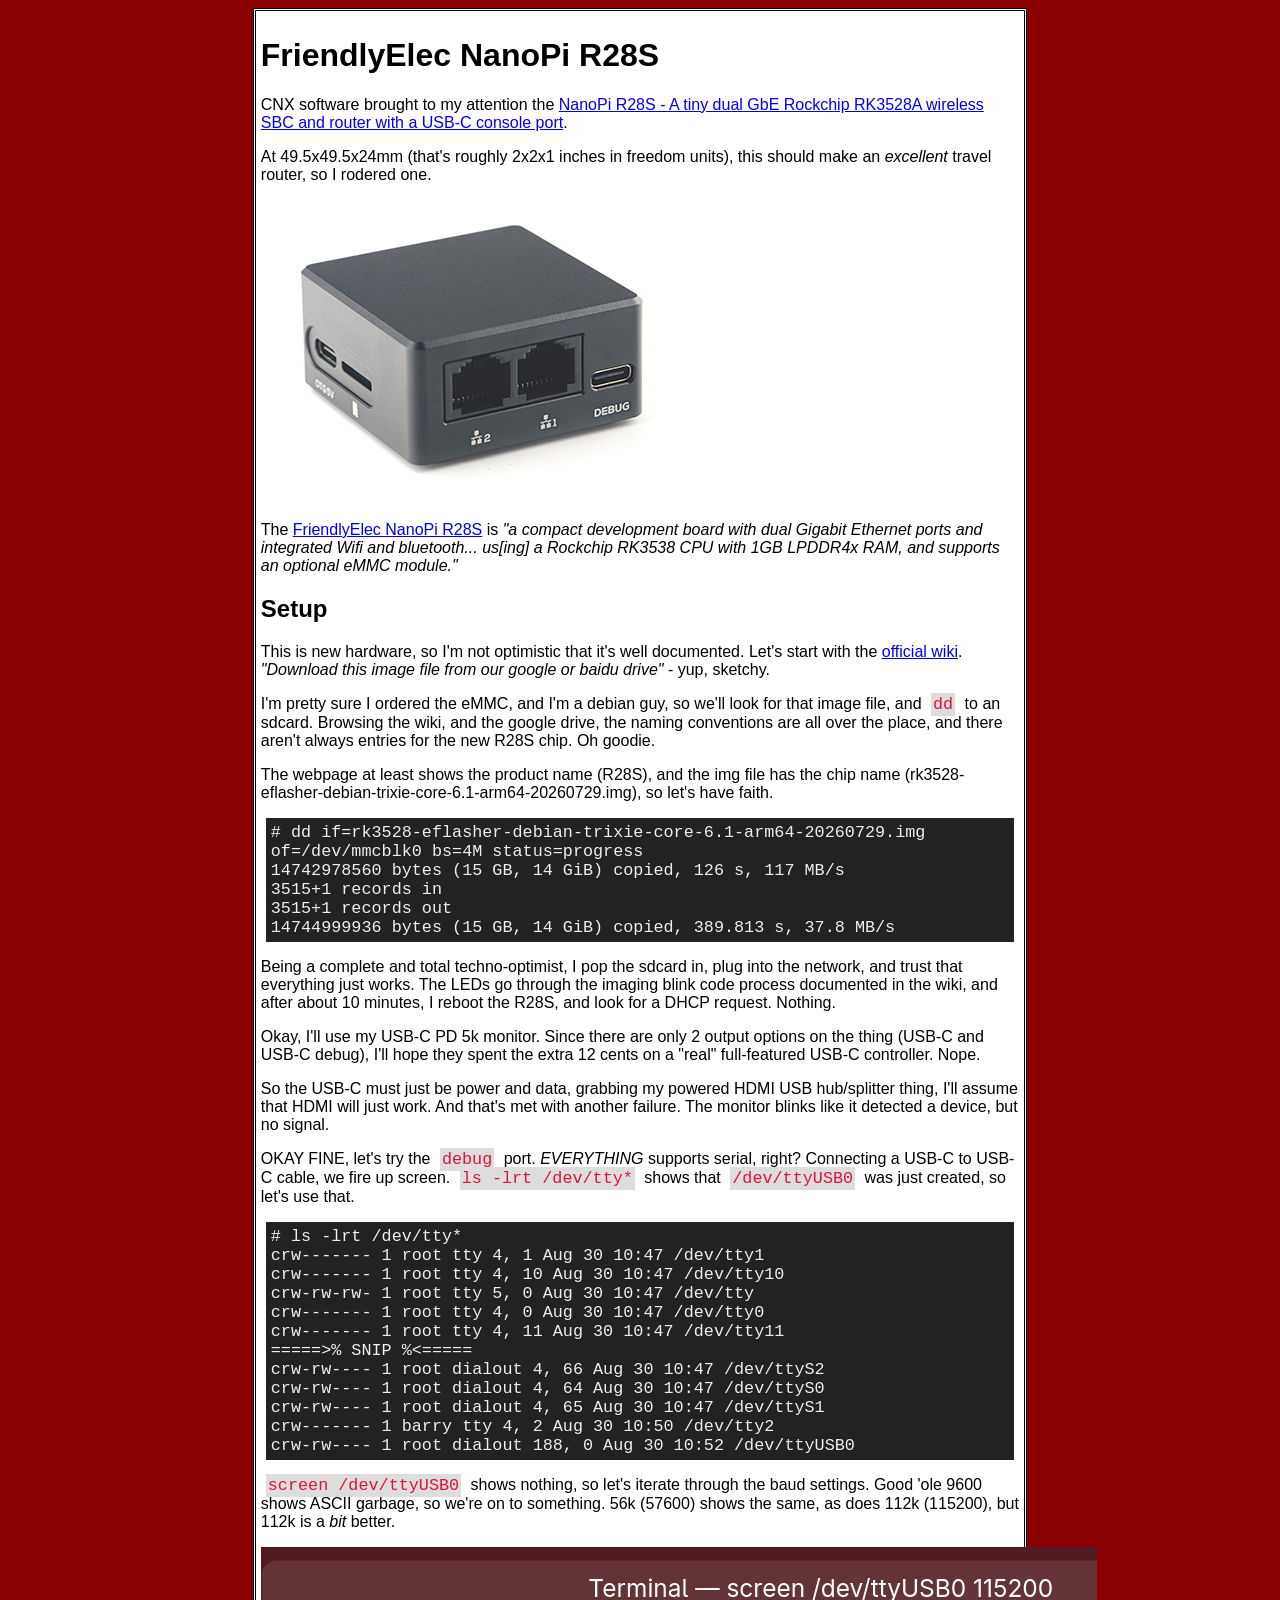
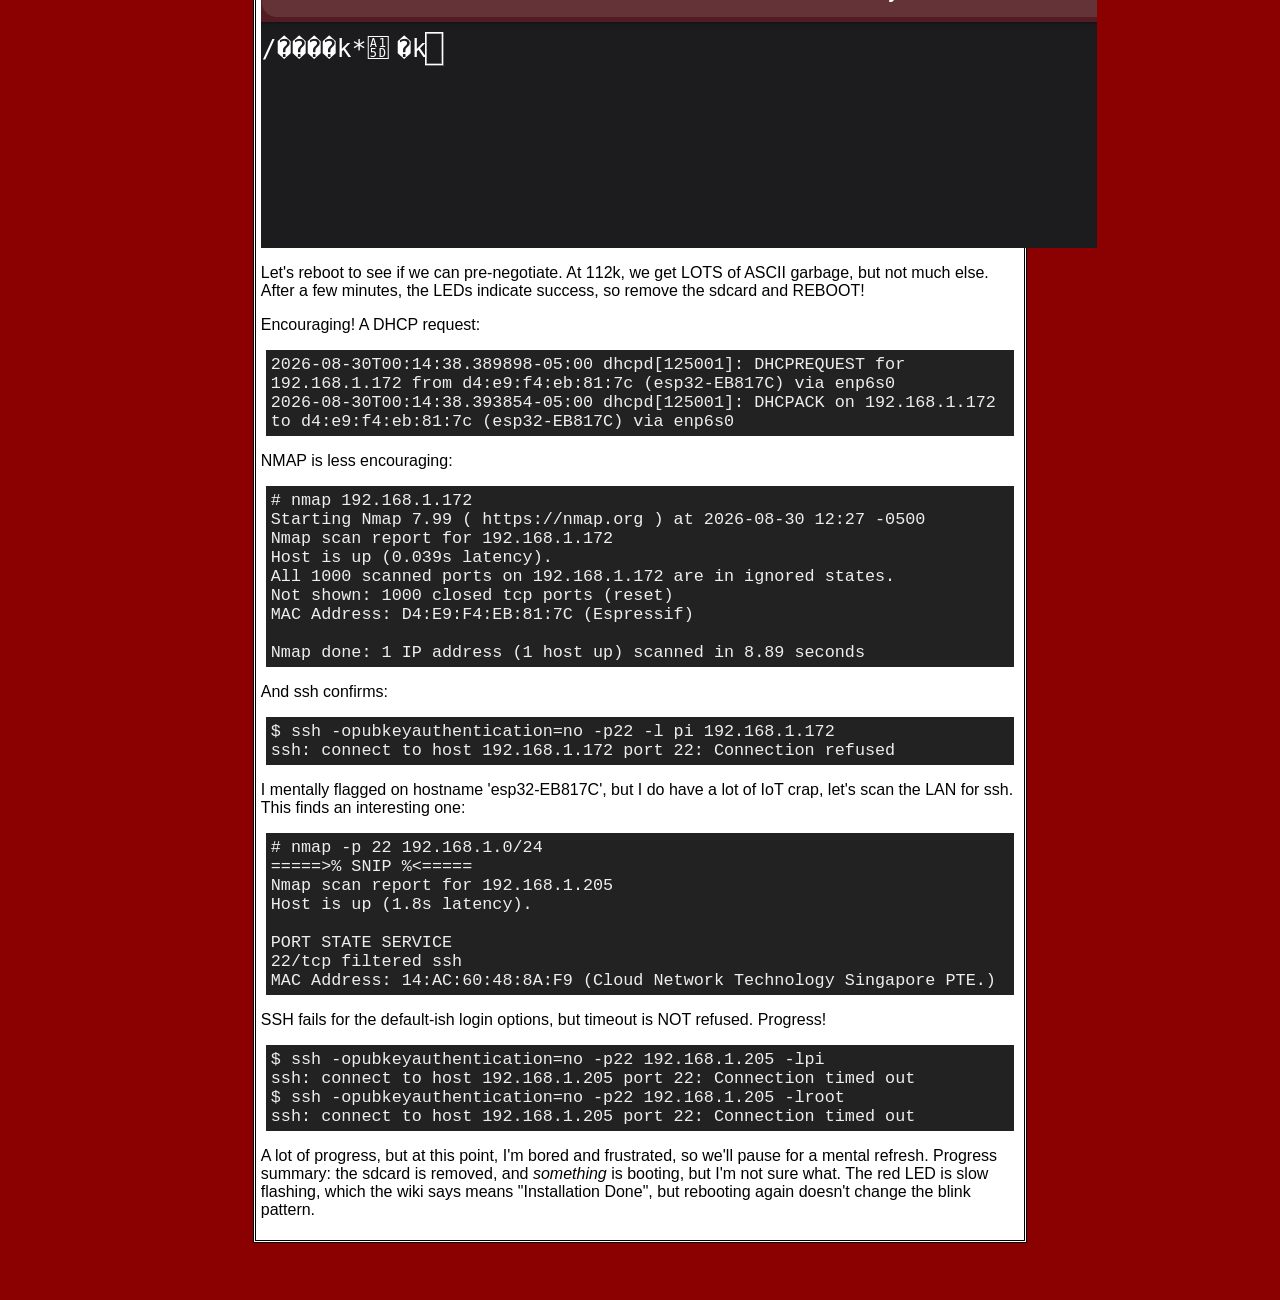
==== nanopi/index.html @ 2ac78426 "create nanopi setup pages" ====
<html>
<head>
<link rel="stylesheet" href="../vonahsen.css" />
</head>
<body>
<div class="content">

<h1>FriendlyElec NanoPi R28S</h1>

<p>
CNX software brought to my attention the <a href="https://www.cnx-software.com/2026/07/31/nanopi-r28s-a-tiny-dual-gbe-rockchip-rk3528a-wireless-sbc-and-router-with-a-usb-c-console-port/">NanoPi R28S - A tiny dual GbE Rockchip RK3528A wireless SBC and router with a USB-C console port</a>.
</p>

<p>At 49.5x49.5x24mm (that's roughly 2x2x1 inches in freedom units), this should make an <em>excellent</em> travel router, so I rodered one.</p>
<img src="R28S_05-crop.jpg" />
<p/>

<p>
The <a href="https://www.friendlyelec.com/index.php?route=product/product&product_id=320">FriendlyElec NanoPi R28S</a>
is <em>&quot;a compact development board with dual Gigabit Ethernet ports and integrated Wifi and bluetooth... us[ing] 
a Rockchip RK3538 CPU with 1GB LPDDR4x RAM, and supports an optional eMMC module.&quot;</em>
</p>


<h2>Setup</h2>
<p>
This is new hardware, so I'm not optimistic that it's well documented.  Let's start with the <a href="https://wiki.friendlyelec.com/wiki/index.php/NanoPi_R28S">official wiki</a>.  <em>&quot;Download this image file from our google or baidu drive&quot;</em> - yup, sketchy.
</p>

<p>
I'm pretty sure I ordered the eMMC, and I'm a debian guy, so we'll look for that image file, and <code class="inline">dd</code> to an sdcard.  Browsing the wiki, and the google drive, the naming conventions are all over the place, and there aren't always entries for the new R28S chip.  Oh goodie.
</p>

<p>The webpage at least shows the product name (R28S), and the img file has the chip name (rk3528-eflasher-debian-trixie-core-6.1-arm64-20260729.img), so let's have faith.</p>

<code class="terminal"># dd if=rk3528-eflasher-debian-trixie-core-6.1-arm64-20260729.img of=/dev/mmcblk0 bs=4M status=progress<br/>
14742978560 bytes (15 GB, 14 GiB) copied, 126 s, 117 MB/s<br/>
3515+1 records in<br/>
3515+1 records out<br/>
14744999936 bytes (15 GB, 14 GiB) copied, 389.813 s, 37.8 MB/s<br/>
</code>


<p>Being a complete and total techno-optimist, I pop the sdcard in, plug into the network, and trust that everything just works.  The LEDs go through the imaging blink code process documented in the wiki, and after about 10 minutes, I reboot the R28S, and look for a DHCP request.   Nothing.</p>

<p>Okay, I'll use my USB-C PD 5k monitor.  Since there are only 2 output options on the thing (USB-C and USB-C debug), I'll hope they spent the extra 12 cents on a &quot;real&quot; full-featured USB-C controller.   Nope.</p>

<p>So the USB-C must just be power and data, grabbing my powered HDMI USB hub/splitter thing, I'll assume that HDMI will just work.   And that's met with another failure.  The monitor blinks like it detected a device, but no signal.
</p>


<p>OKAY FINE, let's try the <code class="inline">debug</code> port.  <em>EVERYTHING</em> supports serial, right?  Connecting a USB-C to USB-C cable, we fire up screen.  
<code class="inline">ls -lrt /dev/tty*</code> shows that <code class="inline">/dev/ttyUSB0</code> was just created, so let's use that.
</p>
<code class="terminal">
# ls -lrt /dev/tty*<br/>
crw------- 1 root  tty       4,  1 Aug 30 10:47 /dev/tty1<br/>
crw------- 1 root  tty       4, 10 Aug 30 10:47 /dev/tty10<br/>
crw-rw-rw- 1 root  tty       5,  0 Aug 30 10:47 /dev/tty<br/>
crw------- 1 root  tty       4,  0 Aug 30 10:47 /dev/tty0<br/>
crw------- 1 root  tty       4, 11 Aug 30 10:47 /dev/tty11<br/>
=====>% SNIP %<=====<br/>
crw-rw---- 1 root  dialout   4, 66 Aug 30 10:47 /dev/ttyS2<br/>
crw-rw---- 1 root  dialout   4, 64 Aug 30 10:47 /dev/ttyS0<br/>
crw-rw---- 1 root  dialout   4, 65 Aug 30 10:47 /dev/ttyS1<br/>
crw------- 1 barry tty       4,  2 Aug 30 10:50 /dev/tty2<br/>
crw-rw---- 1 root  dialout 188,  0 Aug 30 10:52 /dev/ttyUSB0<br/>
</code>

<p/>
<p>
<code class="inline">screen /dev/ttyUSB0</code> shows nothing, so let's iterate through the baud settings.  Good 'ole 9600 shows 
ASCII garbage, so we're on to something.  56k (57600) shows the same, as does 112k (115200), but 112k is a <em>bit</em> better.  
</p>

<img src="screen01.png" />

<p>Let's reboot to see if we can pre-negotiate.  At 112k, we get LOTS of ASCII garbage, but not much else.  After a few minutes, the LEDs indicate
success, so remove the sdcard and REBOOT!</p>

<p>Encouraging!  A DHCP request:</p>
<code class="terminal">
2026-08-30T00:14:38.389898-05:00 dhcpd[125001]: DHCPREQUEST for 192.168.1.172 from d4:e9:f4:eb:81:7c (esp32-EB817C) via enp6s0<br/>
2026-08-30T00:14:38.393854-05:00 dhcpd[125001]: DHCPACK on 192.168.1.172 to d4:e9:f4:eb:81:7c (esp32-EB817C) via enp6s0<br/>
</code>

<p>NMAP is less encouraging:</p>
<code class="terminal">
# nmap 192.168.1.172<br/>
Starting Nmap 7.99 ( https://nmap.org ) at 2026-08-30 12:27 -0500<br/>
Nmap scan report for 192.168.1.172<br/>
Host is up (0.039s latency).<br/>
All 1000 scanned ports on 192.168.1.172 are in ignored states.<br/>
Not shown: 1000 closed tcp ports (reset)<br/>
MAC Address: D4:E9:F4:EB:81:7C (Espressif)<br/>
<br/>
Nmap done: 1 IP address (1 host up) scanned in 8.89 seconds<br/>
</code>

<p>And ssh confirms:</p>
<code class="terminal">
$ ssh -opubkeyauthentication=no -p22 -l pi 192.168.1.172<br/>
ssh: connect to host 192.168.1.172 port 22: Connection refused<br/>
</code>

<p>I mentally flagged on hostname 'esp32-EB817C', but I do have a lot of IoT crap, let's scan the LAN for ssh.  This finds an interesting one:</p>
<code class="terminal">
# nmap -p 22 192.168.1.0/24<br/>
=====>% SNIP %<=====<br/>
Nmap scan report for 192.168.1.205<br/>
Host is up (1.8s latency).<br/>
<br/>
PORT   STATE    SERVICE<br/>
22/tcp filtered ssh<br/>
MAC Address: 14:AC:60:48:8A:F9 (Cloud Network Technology Singapore PTE.)<br/>
</code>
</p>

<p>SSH fails for the default-ish login options, but timeout is NOT refused.  Progress!</p>
<code class="terminal">
$ ssh -opubkeyauthentication=no -p22 192.168.1.205 -lpi<br/>
ssh: connect to host 192.168.1.205 port 22: Connection timed out<br/>
$ ssh -opubkeyauthentication=no -p22 192.168.1.205 -lroot<br/>
ssh: connect to host 192.168.1.205 port 22: Connection timed out<br/>
</code>

<p>A lot of progress, but at this point, I'm bored and frustrated, so we'll pause for a mental refresh.
Progress summary: the sdcard is removed, and <em>something</em> is booting, but I'm not sure what.  The red LED is slow flashing, which
the wiki says means &quot;Installation Done&quot;, but rebooting again doesn't change the blink pattern.</p>

</div>
</body>
</html>
---- vonahsen.css ----
/* CSS Document */
body { 
	background-color:darkred;	
	font-family: Arial, Helvetica, Verdana, sans-serif
}
code {
  display:block;
  font-family: monospace,Consolas,"courier new";
  color: crimson;
  background-color: #ddd;
  padding: 2px;
  margin: 5px;
  font-size: 105%;
}
code.terminal {
	background-color:#222;
	color: #eee;
	padding:5px;
}
code.inline {
  display:inline;
}
.topnavout { background-color:#FF6600; color:#FFFFFF; }
.topnavout A:link { color:#FFFFFF; }
.topnavout A:hover { color:#FFFFFF; }
.topnavout A:visited { color:#FFFFFF; }

.topnavover { background-color:#FFCC00; color:#000000; }
.topnavover A:link { color:#000000; }
.topnavover A:hover { color:#000000; }
.topnavover A:visited { color:#000000; }

.content,.contentbody { 
	width:60%;
	margin:auto;
	background-color:white; 
	padding: 5px;
	border-style:double; 
	border-color: black; 
}
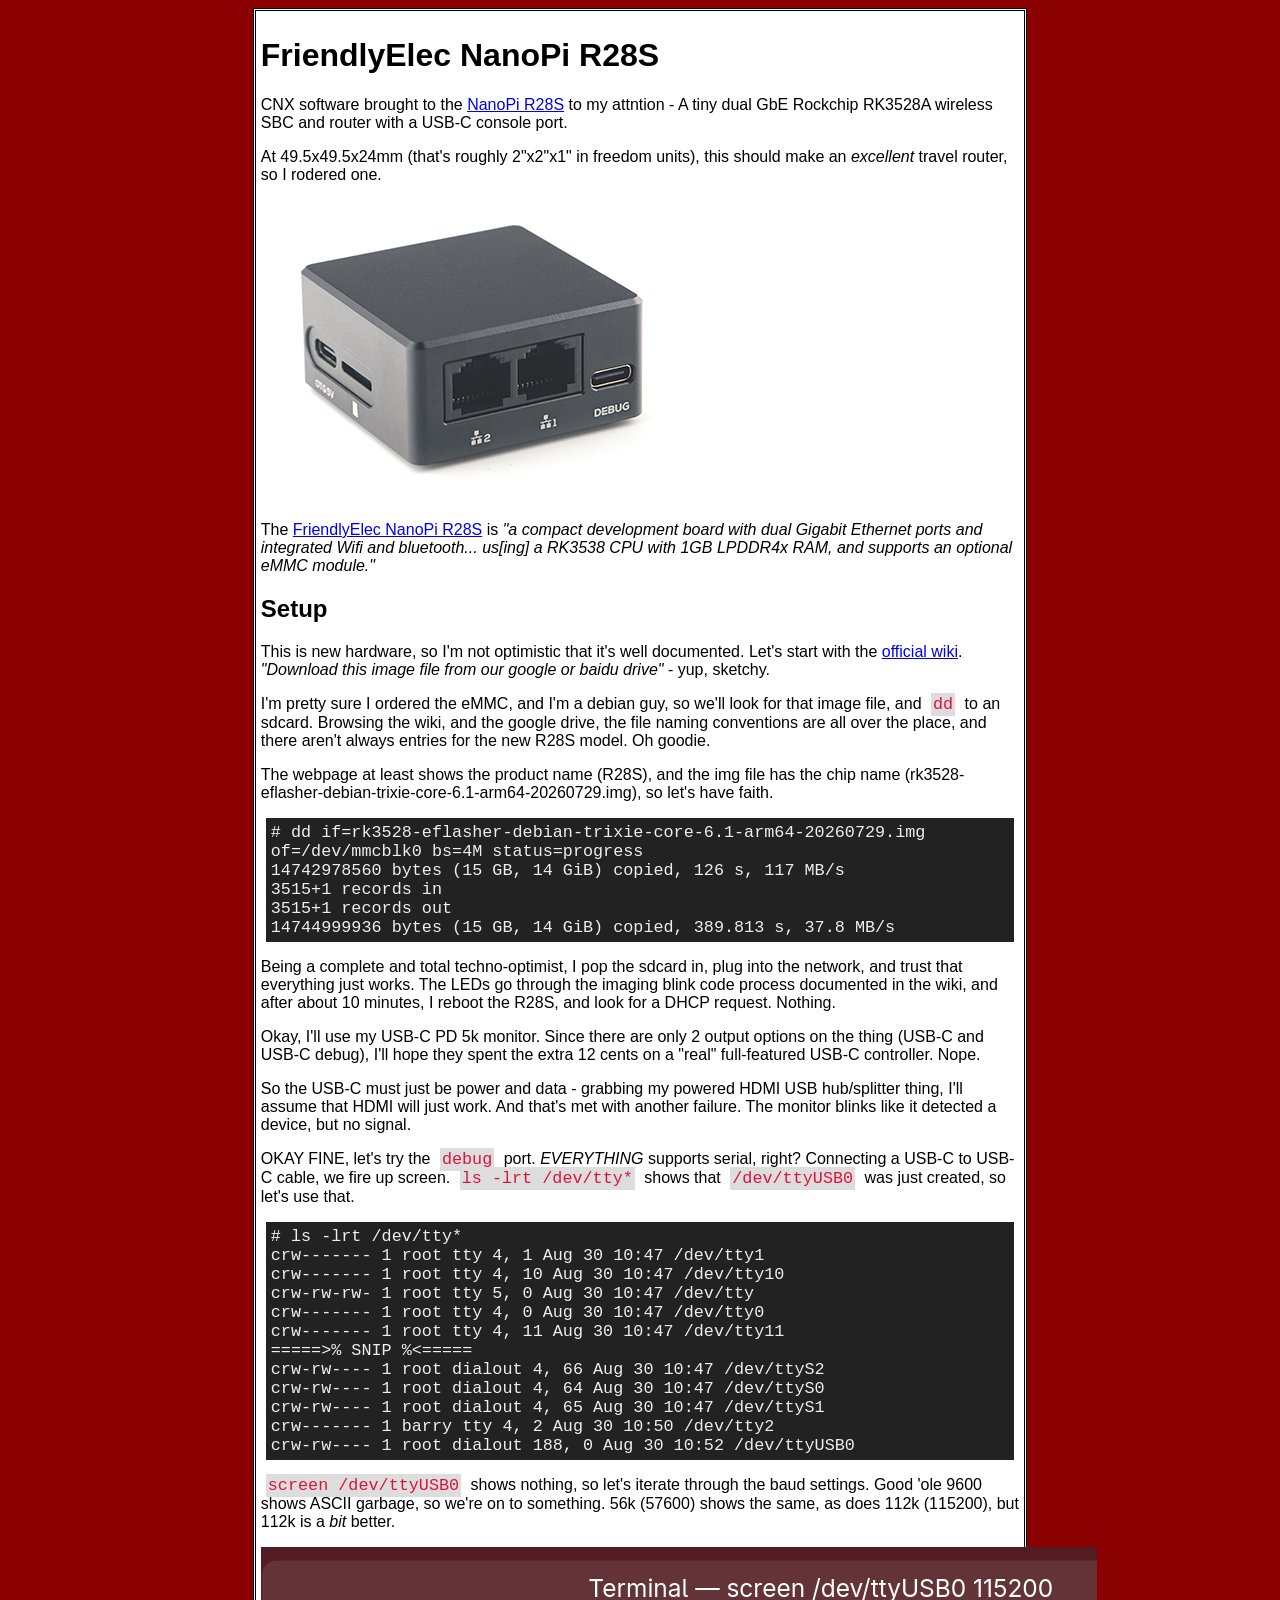
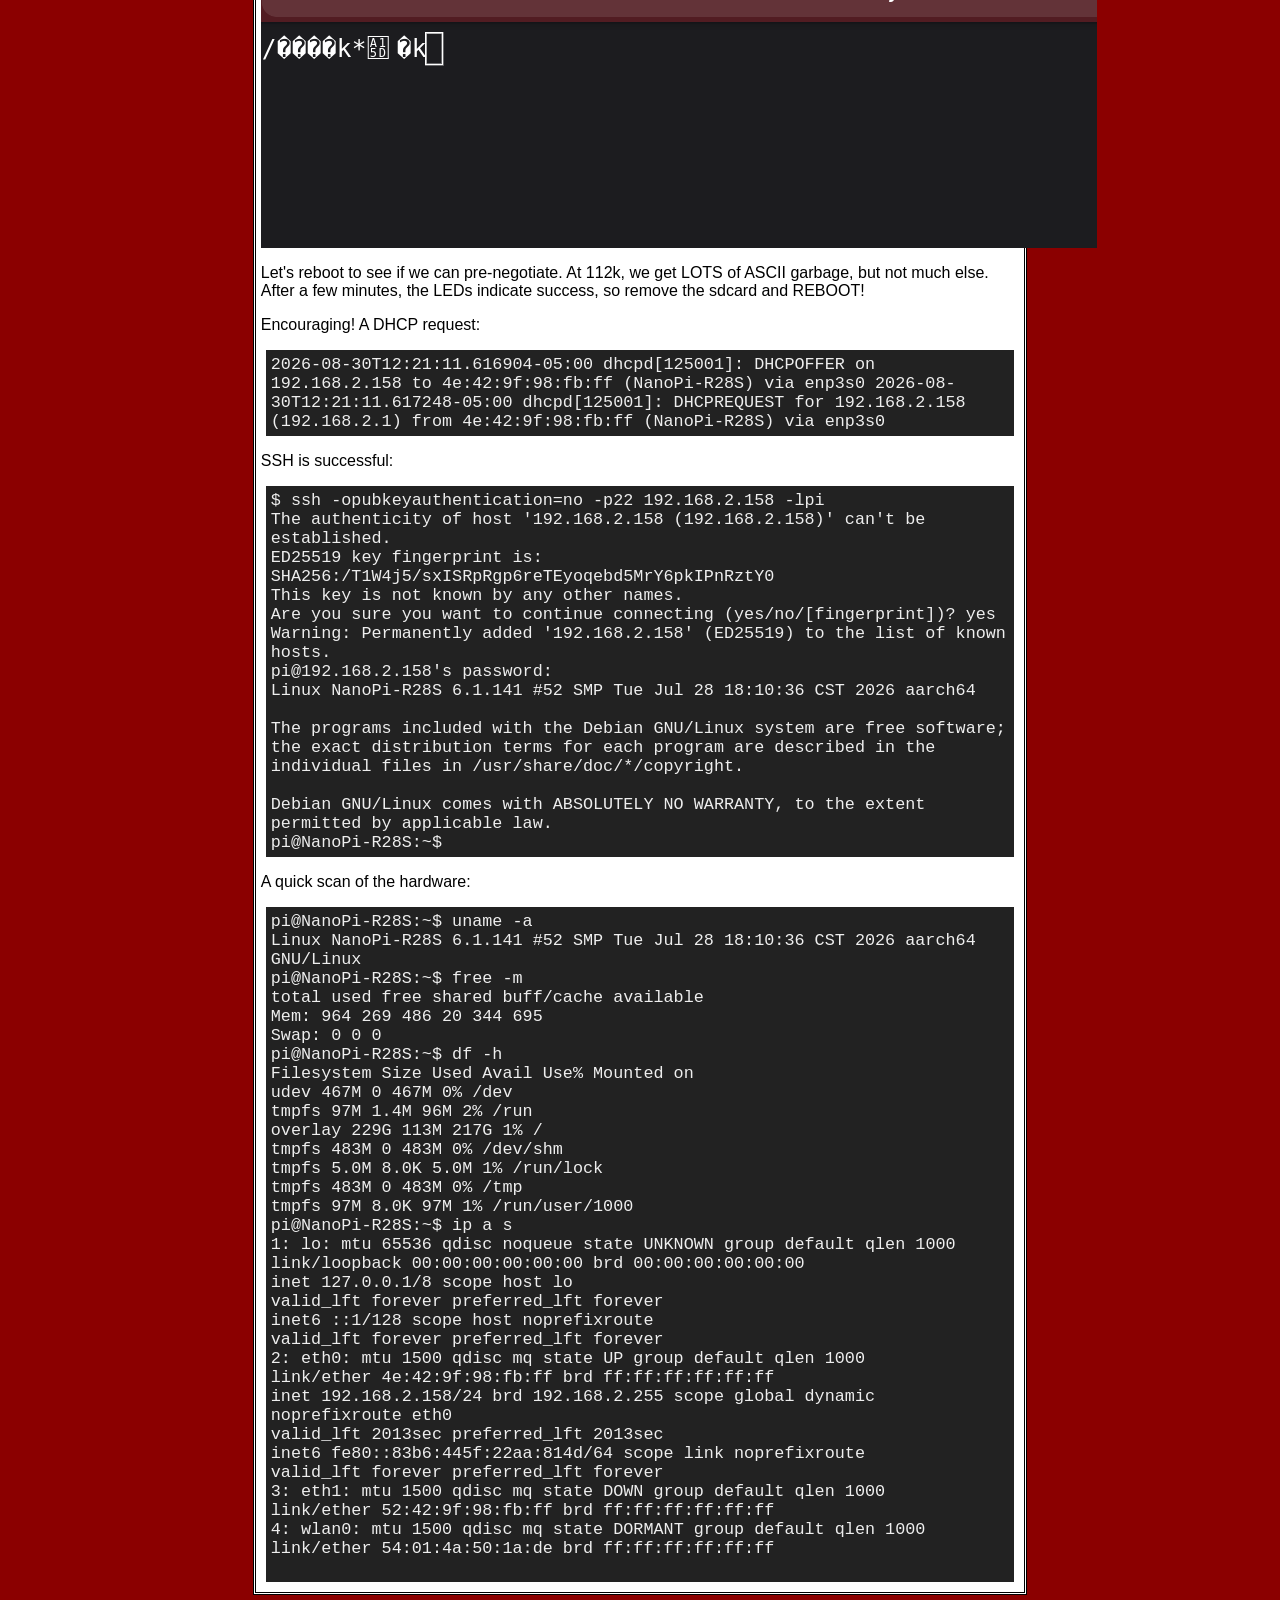
==== commit 74521d2e: "update ssh discovery" ====
--- a/nanopi/index.html
+++ b/nanopi/index.html
@@ -8,17 +8,17 @@
 <h1>FriendlyElec NanoPi R28S</h1>
 
 <p>
-CNX software brought to my attention the <a href="https://www.cnx-software.com/2026/07/31/nanopi-r28s-a-tiny-dual-gbe-rockchip-rk3528a-wireless-sbc-and-router-with-a-usb-c-console-port/">NanoPi R28S - A tiny dual GbE Rockchip RK3528A wireless SBC and router with a USB-C console port</a>.
+CNX software brought to the <a href="https://www.cnx-software.com/2026/07/31/nanopi-r28s-a-tiny-dual-gbe-rockchip-rk3528a-wireless-sbc-and-router-with-a-usb-c-console-port/">NanoPi R28S</a> to my attntion - A tiny dual GbE Rockchip RK3528A wireless SBC and router with a USB-C console port.
 </p>
 
-<p>At 49.5x49.5x24mm (that's roughly 2x2x1 inches in freedom units), this should make an <em>excellent</em> travel router, so I rodered one.</p>
+<p>At 49.5x49.5x24mm (that's roughly 2&quot;x2&quot;x1&quot; in freedom units), this should make an <em>excellent</em> travel router, so I rodered one.</p>
 <img src="R28S_05-crop.jpg" />
 <p/>
 
 <p>
 The <a href="https://www.friendlyelec.com/index.php?route=product/product&product_id=320">FriendlyElec NanoPi R28S</a>
 is <em>&quot;a compact development board with dual Gigabit Ethernet ports and integrated Wifi and bluetooth... us[ing] 
-a Rockchip RK3538 CPU with 1GB LPDDR4x RAM, and supports an optional eMMC module.&quot;</em>
+a RK3538 CPU with 1GB LPDDR4x RAM, and supports an optional eMMC module.&quot;</em>
 </p>
 
 
@@ -28,7 +28,7 @@
 </p>
 
 <p>
-I'm pretty sure I ordered the eMMC, and I'm a debian guy, so we'll look for that image file, and <code class="inline">dd</code> to an sdcard.  Browsing the wiki, and the google drive, the naming conventions are all over the place, and there aren't always entries for the new R28S chip.  Oh goodie.
+I'm pretty sure I ordered the eMMC, and I'm a debian guy, so we'll look for that image file, and <code class="inline">dd</code> to an sdcard.  Browsing the wiki, and the google drive, the file naming conventions are all over the place, and there aren't always entries for the new R28S model.  Oh goodie.
 </p>
 
 <p>The webpage at least shows the product name (R28S), and the img file has the chip name (rk3528-eflasher-debian-trixie-core-6.1-arm64-20260729.img), so let's have faith.</p>
@@ -45,7 +45,7 @@
 
 <p>Okay, I'll use my USB-C PD 5k monitor.  Since there are only 2 output options on the thing (USB-C and USB-C debug), I'll hope they spent the extra 12 cents on a &quot;real&quot; full-featured USB-C controller.   Nope.</p>
 
-<p>So the USB-C must just be power and data, grabbing my powered HDMI USB hub/splitter thing, I'll assume that HDMI will just work.   And that's met with another failure.  The monitor blinks like it detected a device, but no signal.
+<p>So the USB-C must just be power and data - grabbing my powered HDMI USB hub/splitter thing, I'll assume that HDMI will just work.   And that's met with another failure.  The monitor blinks like it detected a device, but no signal.
 </p>
 
 
@@ -80,54 +80,65 @@
 
 <p>Encouraging!  A DHCP request:</p>
 <code class="terminal">
-2026-08-30T00:14:38.389898-05:00 dhcpd[125001]: DHCPREQUEST for 192.168.1.172 from d4:e9:f4:eb:81:7c (esp32-EB817C) via enp6s0<br/>
-2026-08-30T00:14:38.393854-05:00 dhcpd[125001]: DHCPACK on 192.168.1.172 to d4:e9:f4:eb:81:7c (esp32-EB817C) via enp6s0<br/>
+2026-08-30T12:21:11.616904-05:00 dhcpd[125001]: DHCPOFFER on 192.168.2.158 to 4e:42:9f:98:fb:ff (NanoPi-R28S) via enp3s0
+2026-08-30T12:21:11.617248-05:00 dhcpd[125001]: DHCPREQUEST for 192.168.2.158 (192.168.2.1) from 4e:42:9f:98:fb:ff (NanoPi-R28S) via enp3s0
 </code>
 
-<p>NMAP is less encouraging:</p>
+<p>SSH is successful:</p>
 <code class="terminal">
-# nmap 192.168.1.172<br/>
-Starting Nmap 7.99 ( https://nmap.org ) at 2026-08-30 12:27 -0500<br/>
-Nmap scan report for 192.168.1.172<br/>
-Host is up (0.039s latency).<br/>
-All 1000 scanned ports on 192.168.1.172 are in ignored states.<br/>
-Not shown: 1000 closed tcp ports (reset)<br/>
-MAC Address: D4:E9:F4:EB:81:7C (Espressif)<br/>
+$ ssh -opubkeyauthentication=no -p22 192.168.2.158 -lpi<br/>
+The authenticity of host '192.168.2.158 (192.168.2.158)' can't be established.<br/>
+ED25519 key fingerprint is: SHA256:/T1W4j5/sxISRpRgp6reTEyoqebd5MrY6pkIPnRztY0<br/>
+This key is not known by any other names.<br/>
+Are you sure you want to continue connecting (yes/no/[fingerprint])? yes<br/>
+Warning: Permanently added '192.168.2.158' (ED25519) to the list of known hosts.<br/>
+pi@192.168.2.158's password: <br/>
+Linux NanoPi-R28S 6.1.141 #52 SMP Tue Jul 28 18:10:36 CST 2026 aarch64<br/>
 <br/>
-Nmap done: 1 IP address (1 host up) scanned in 8.89 seconds<br/>
+The programs included with the Debian GNU/Linux system are free software;<br/>
+the exact distribution terms for each program are described in the<br/>
+individual files in /usr/share/doc/*/copyright.<br/>
+<br/>
+Debian GNU/Linux comes with ABSOLUTELY NO WARRANTY, to the extent<br/>
+permitted by applicable law.<br/>
+pi@NanoPi-R28S:~$ <br/>
 </code>
 
-<p>And ssh confirms:</p>
+<p>A quick scan of the hardware:</p>
 <code class="terminal">
-$ ssh -opubkeyauthentication=no -p22 -l pi 192.168.1.172<br/>
-ssh: connect to host 192.168.1.172 port 22: Connection refused<br/>
-</code>
-
-<p>I mentally flagged on hostname 'esp32-EB817C', but I do have a lot of IoT crap, let's scan the LAN for ssh.  This finds an interesting one:</p>
-<code class="terminal">
-# nmap -p 22 192.168.1.0/24<br/>
-=====>% SNIP %<=====<br/>
-Nmap scan report for 192.168.1.205<br/>
-Host is up (1.8s latency).<br/>
+pi@NanoPi-R28S:~$ uname -a<br/>
+Linux NanoPi-R28S 6.1.141 #52 SMP Tue Jul 28 18:10:36 CST 2026 aarch64 GNU/Linux<br/>
+pi@NanoPi-R28S:~$ free -m<br/>
+               total        used        free      shared  buff/cache   available<br/>
+Mem:             964         269         486          20         344         695<br/>
+Swap:              0           0           0<br/>
+pi@NanoPi-R28S:~$ df -h<br/>
+Filesystem      Size  Used Avail Use% Mounted on<br/>
+udev            467M     0  467M   0% /dev<br/>
+tmpfs            97M  1.4M   96M   2% /run<br/>
+overlay         229G  113M  217G   1% /<br/>
+tmpfs           483M     0  483M   0% /dev/shm<br/>
+tmpfs           5.0M  8.0K  5.0M   1% /run/lock<br/>
+tmpfs           483M     0  483M   0% /tmp<br/>
+tmpfs            97M  8.0K   97M   1% /run/user/1000<br/>
+pi@NanoPi-R28S:~$ ip a s<br/>
+1: lo: <LOOPBACK,UP,LOWER_UP> mtu 65536 qdisc noqueue state UNKNOWN group default qlen 1000<br/>
+    link/loopback 00:00:00:00:00:00 brd 00:00:00:00:00:00<br/>
+    inet 127.0.0.1/8 scope host lo<br/>
+       valid_lft forever preferred_lft forever<br/>
+    inet6 ::1/128 scope host noprefixroute <br/>
+       valid_lft forever preferred_lft forever<br/>
+2: eth0: <BROADCAST,MULTICAST,UP,LOWER_UP> mtu 1500 qdisc mq state UP group default qlen 1000<br/>
+    link/ether 4e:42:9f:98:fb:ff brd ff:ff:ff:ff:ff:ff<br/>
+    inet 192.168.2.158/24 brd 192.168.2.255 scope global dynamic noprefixroute eth0<br/>
+       valid_lft 2013sec preferred_lft 2013sec<br/>
+    inet6 fe80::83b6:445f:22aa:814d/64 scope link noprefixroute <br/>
+       valid_lft forever preferred_lft forever<br/>
+3: eth1: <NO-CARRIER,BROADCAST,MULTICAST,UP> mtu 1500 qdisc mq state DOWN group default qlen 1000<br/>
+    link/ether 52:42:9f:98:fb:ff brd ff:ff:ff:ff:ff:ff<br/>
+4: wlan0: <NO-CARRIER,BROADCAST,MULTICAST,UP,LOWER_UP> mtu 1500 qdisc mq state DORMANT group default qlen 1000<br/>
+    link/ether 54:01:4a:50:1a:de brd ff:ff:ff:ff:ff:ff<br/>
 <br/>
-PORT   STATE    SERVICE<br/>
-22/tcp filtered ssh<br/>
-MAC Address: 14:AC:60:48:8A:F9 (Cloud Network Technology Singapore PTE.)<br/>
-</code>
-</p>
-
-<p>SSH fails for the default-ish login options, but timeout is NOT refused.  Progress!</p>
-<code class="terminal">
-$ ssh -opubkeyauthentication=no -p22 192.168.1.205 -lpi<br/>
-ssh: connect to host 192.168.1.205 port 22: Connection timed out<br/>
-$ ssh -opubkeyauthentication=no -p22 192.168.1.205 -lroot<br/>
-ssh: connect to host 192.168.1.205 port 22: Connection timed out<br/>
-</code>
-
-<p>A lot of progress, but at this point, I'm bored and frustrated, so we'll pause for a mental refresh.
-Progress summary: the sdcard is removed, and <em>something</em> is booting, but I'm not sure what.  The red LED is slow flashing, which
-the wiki says means &quot;Installation Done&quot;, but rebooting again doesn't change the blink pattern.</p>
-
 </div>
 </body>
 </html>
